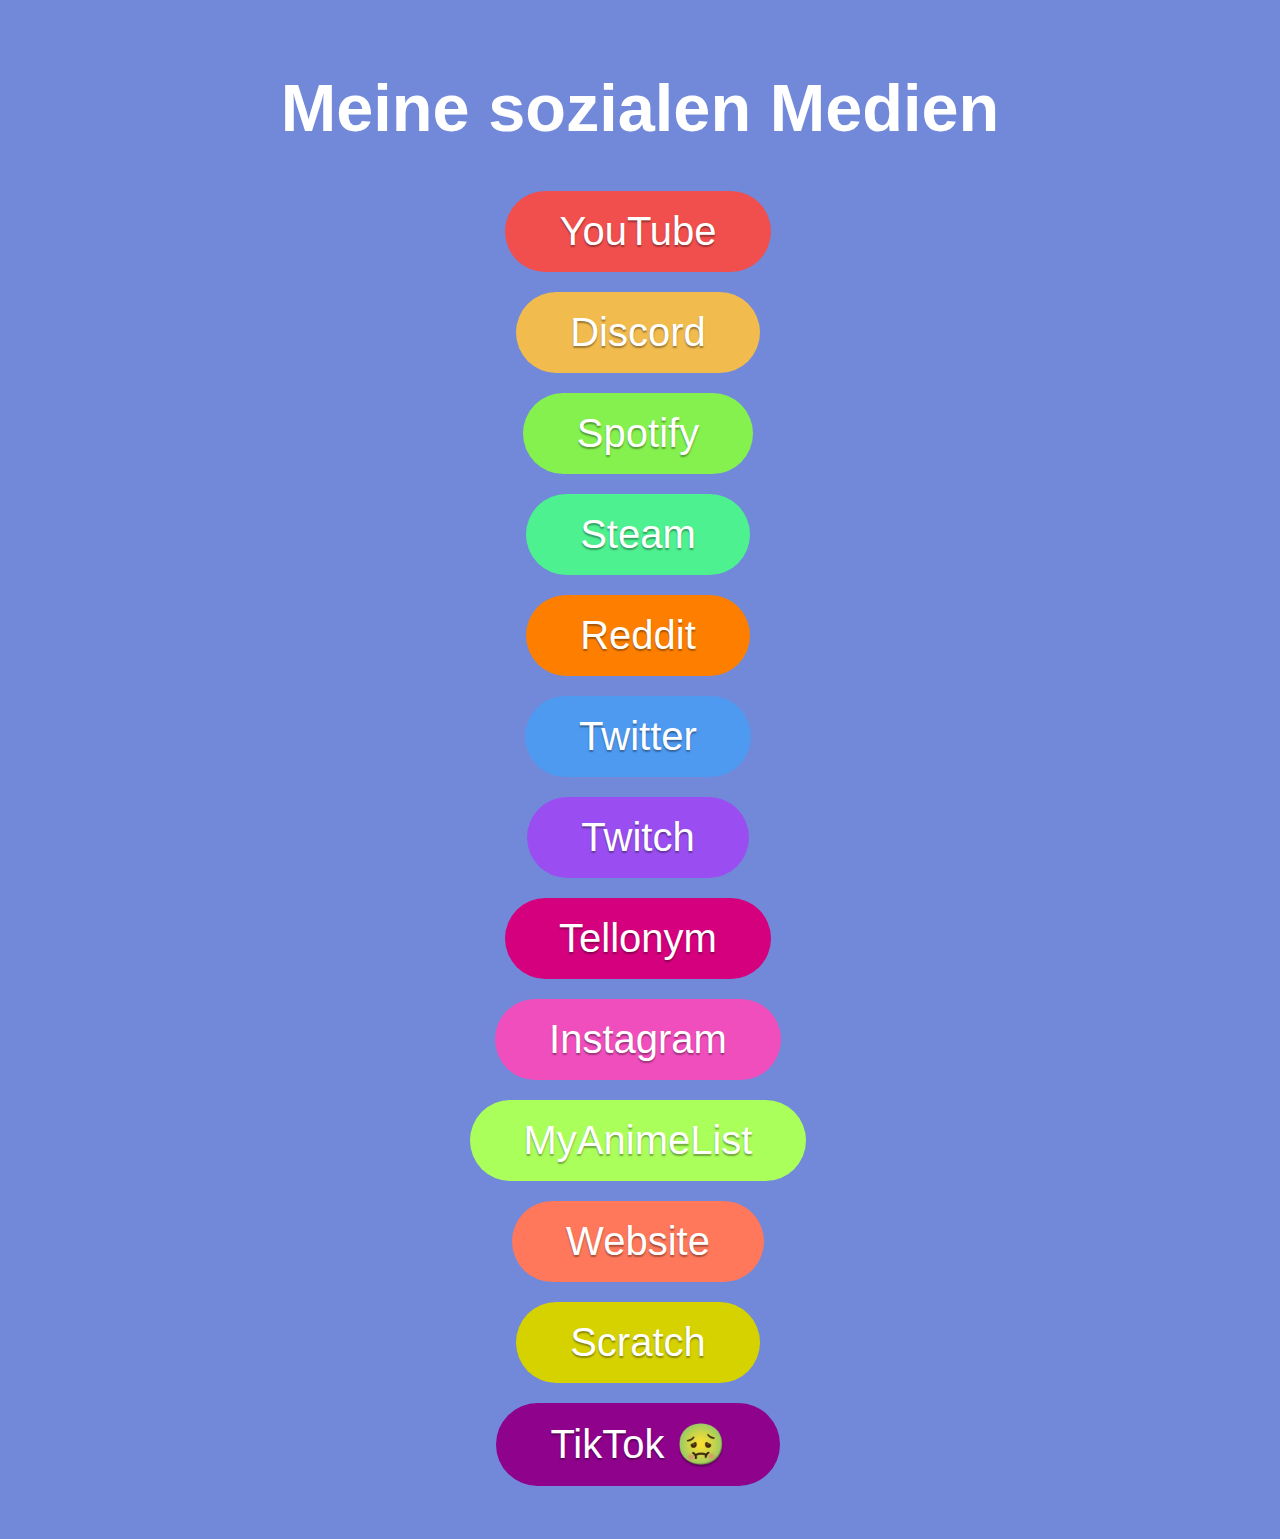
==== index.html @ 56d551ef "Update index.html" ====
<html>
   <head>
		<title>Soziale Medien</title>
		<link rel="stylesheet" href="style/style.css">
		<link rel="icon" href="icon/icon.png">
   </head>
   <center>
   <body>
	<h1>Meine sozialen Medien</h1>
	<h2>
	<a href="https://www.youtube.com/c/VBoLp" target="_blank" class="button" style="background-color:#f14e4e">YouTube</a> <br>
	<a href="https://discord.gg/Wwbremh" target="_blank" class="button" style="background-color:#f1bb4e">Discord</a> <br>
	<a href="https://open.spotify.com/user/b3hap09n9smjm3tqm4jgx2xsw" target="_blank" class="button" style="background-color:#84f14e">Spotify</a> <br>
	<a href="https://steamcommunity.com/id/vbolp/" target="_blank" class="button" style="background-color:#4ef18f">Steam</a> <br>
	<a href="https://www.reddit.com/r/VBoLp/" target="_blank" class="button" style="Background-color:#fe7f00">Reddit</a> <br>
	<a href="https://twitter.com/real_vbo" target="_blank" class="button" style="background-color:#4e9af1">Twitter</a> <br>
	<a href="https://www.twitch.tv/fauubo" target="_blank" class="button" style="background-color:#9a4ef1">Twitch</a> <br>
	<a href="https://tellonym.me/VBoLp" target="_blank" class="button" style="Background-color:#d5007e">Tellonym</a> <br>
	<a href="https://www.instagram.com/fauubo/" target="_blank" class="button" style="background-color:#f14ebd">Instagram</a> <br>
	<a href="https://myanimelist.net/profile/VBoLp/" target="_blank" class="button" style="background-color:#abff5b">MyAnimeList</a> <br>
	<a href="https://sites.google.com/view/derunnoetigetyp/startseite/" target="_blank" class="button" style="background-color:#ff785b ">Website</a> <br>
	<a href="https://scratch.mit.edu/users/VBoLp/" target="_blank" class="button" style="background-color:#d5d200">Scratch</a> <br>
	<a href="https://www.tiktok.com/@real_vbo" target="_blank" class="button" style="background-color:#8e028c">TikTok 🤢</a> <br>
	</h2>
   </body>
</center>
</html>
---- style/style.css ----
body {
  color: white;
  background-image: url("https://media.discordapp.net/attachments/742499653886541894/1017142637897187358/unknown.png");
  background-color: #7289da;
  background-size: cover;
  font-family: Lato, Arial;
  text-align: center;
  margin: 20;
}

h1 {
  padding-top: 50px;
  color: white;
  font-size:50pt;
}

h2 {
  font-size:30pt;
}

a.button{
display:inline-block;
padding:0.3em 1.2em;
margin:0 0.1em 0.5em 0;
border:0.16em solid rgba(255,255,255,0);
border-radius:2em;
box-sizing: border-box;
text-decoration:none;
font-family:'Roboto',sans-serif;
font-weight:300;
color:#FFFFFF;
text-shadow: 0 0.04em 0.04em rgba(0,0,0,0.35);
text-align:center;
transition: all 0.2s;
}
a.button:hover{
border-color: rgba(255,255,255,1);
}
@media all and (max-width:30em){
 a.button{
  display:block;
  margin:0.2em auto;
 }
}
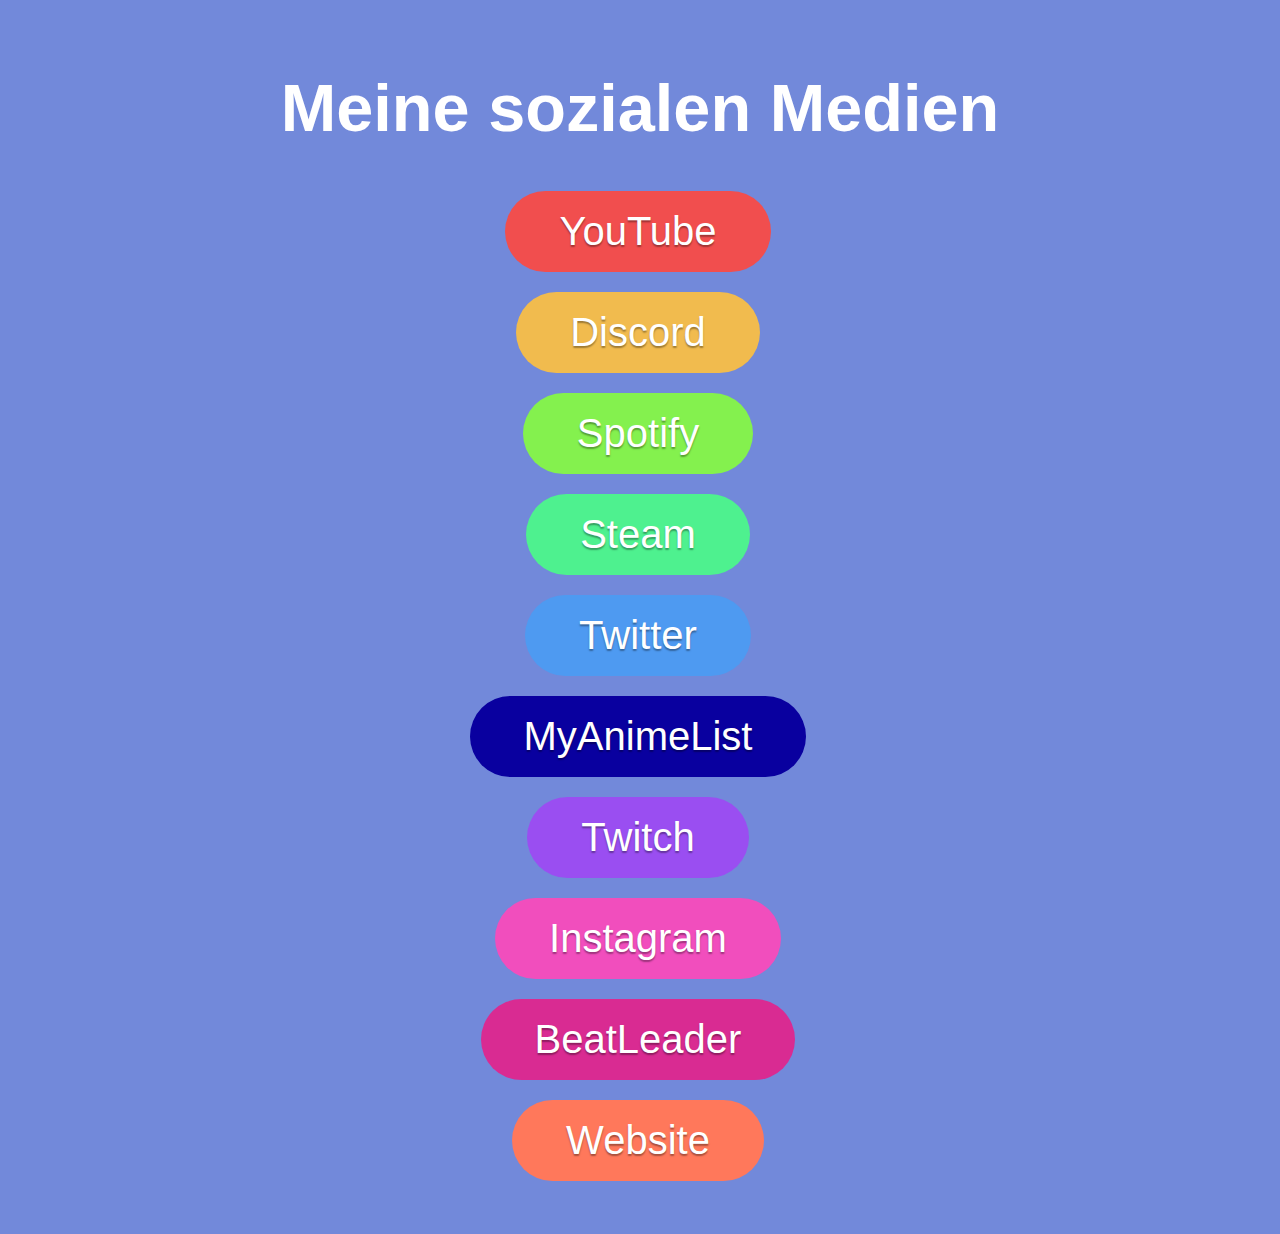
==== commit 5050132c: "Update index.html" ====
--- a/index.html
+++ b/index.html
@@ -12,15 +12,12 @@
 	<a href="https://discord.gg/Wwbremh" target="_blank" class="button" style="background-color:#f1bb4e">Discord</a> <br>
 	<a href="https://open.spotify.com/user/b3hap09n9smjm3tqm4jgx2xsw" target="_blank" class="button" style="background-color:#84f14e">Spotify</a> <br>
 	<a href="https://steamcommunity.com/id/vbolp/" target="_blank" class="button" style="background-color:#4ef18f">Steam</a> <br>
-	<a href="https://www.reddit.com/r/VBoLp/" target="_blank" class="button" style="Background-color:#fe7f00">Reddit</a> <br>
 	<a href="https://twitter.com/real_vbo" target="_blank" class="button" style="background-color:#4e9af1">Twitter</a> <br>
+	<a href="https://myanimelist.net/profile/fauubo/" target="_blank" class="button" style="background-color:#09009f">MyAnimeList</a> <br>
 	<a href="https://www.twitch.tv/fauubo" target="_blank" class="button" style="background-color:#9a4ef1">Twitch</a> <br>
-	<a href="https://tellonym.me/VBoLp" target="_blank" class="button" style="Background-color:#d5007e">Tellonym</a> <br>
 	<a href="https://www.instagram.com/fauubo/" target="_blank" class="button" style="background-color:#f14ebd">Instagram</a> <br>
-	<a href="https://myanimelist.net/profile/VBoLp/" target="_blank" class="button" style="background-color:#abff5b">MyAnimeList</a> <br>
+	<a href="https://www.beatleader.xyz/u/76561198984256316" target="_blank" class="button" style="Background-color:#d92b92">BeatLeader</a> <br>
 	<a href="https://sites.google.com/view/derunnoetigetyp/startseite/" target="_blank" class="button" style="background-color:#ff785b ">Website</a> <br>
-	<a href="https://scratch.mit.edu/users/VBoLp/" target="_blank" class="button" style="background-color:#d5d200">Scratch</a> <br>
-	<a href="https://www.tiktok.com/@real_vbo" target="_blank" class="button" style="background-color:#8e028c">TikTok 🤢</a> <br>
 	</h2>
    </body>
 </center>
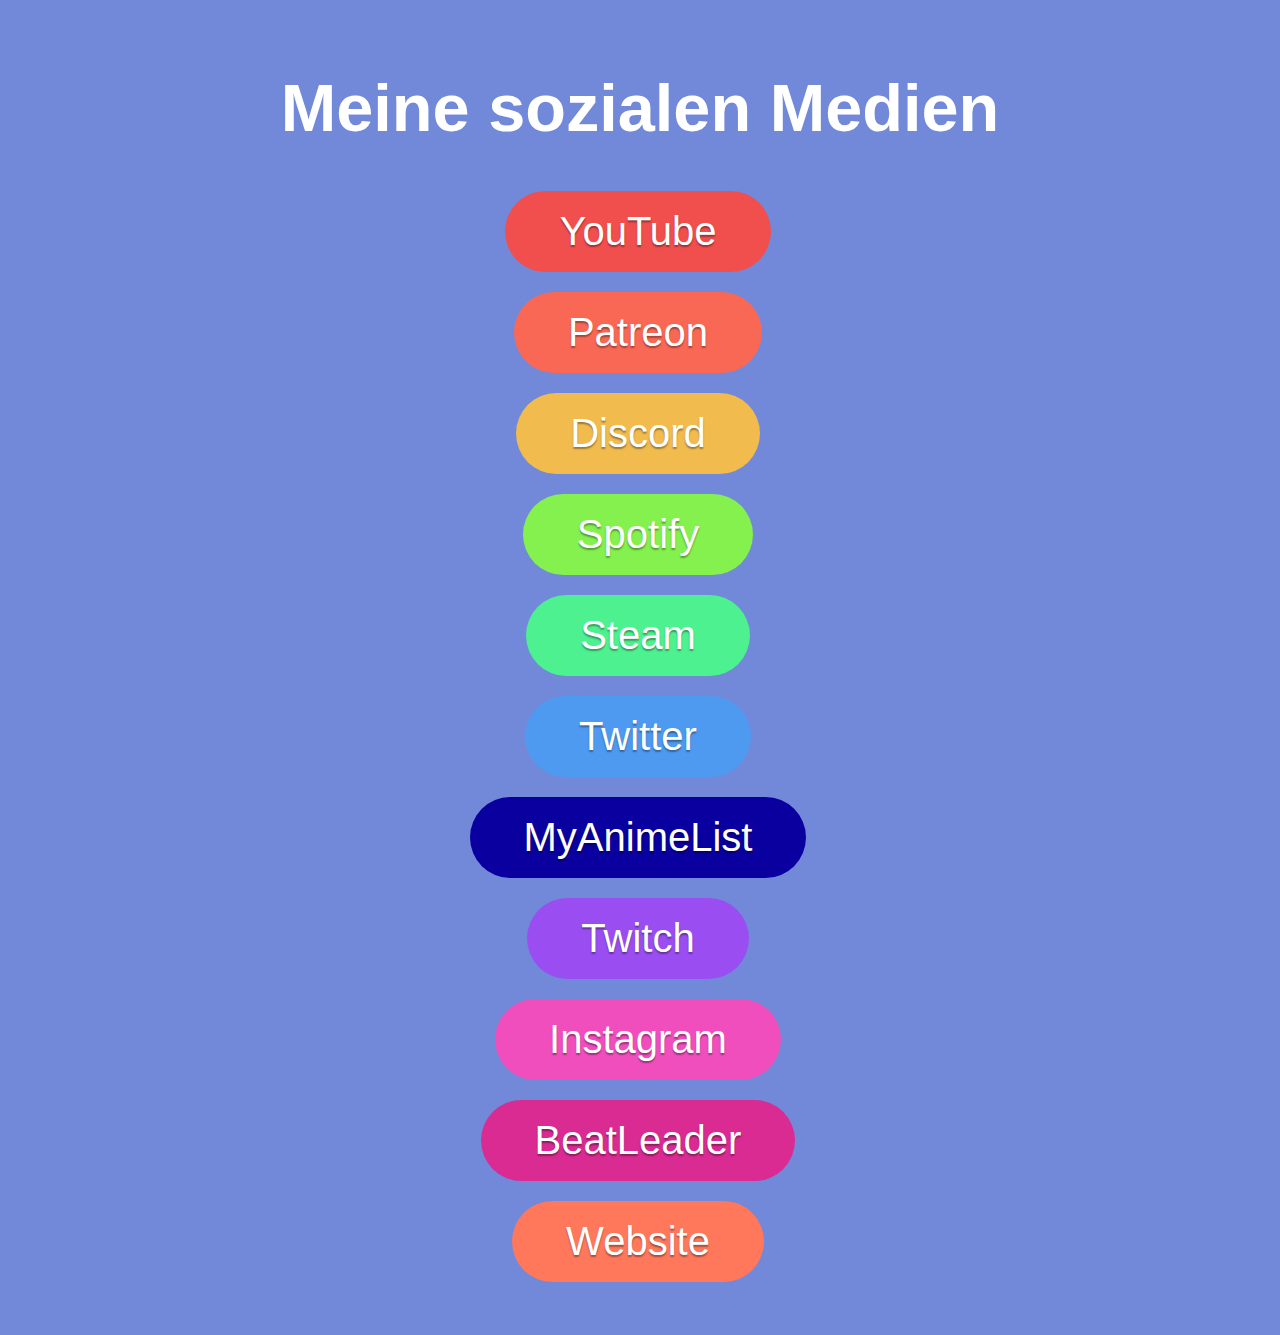
==== commit b7150793: "Update index.html" ====
--- a/index.html
+++ b/index.html
@@ -9,6 +9,7 @@
 	<h1>Meine sozialen Medien</h1>
 	<h2>
 	<a href="https://www.youtube.com/c/VBoLp" target="_blank" class="button" style="background-color:#f14e4e">YouTube</a> <br>
+	<a href="patreon.com/fauubo" target="_blank" class="button" style="background-color:#f96854">Patreon</a> <br>
 	<a href="https://discord.gg/Wwbremh" target="_blank" class="button" style="background-color:#f1bb4e">Discord</a> <br>
 	<a href="https://open.spotify.com/user/b3hap09n9smjm3tqm4jgx2xsw" target="_blank" class="button" style="background-color:#84f14e">Spotify</a> <br>
 	<a href="https://steamcommunity.com/id/vbolp/" target="_blank" class="button" style="background-color:#4ef18f">Steam</a> <br>
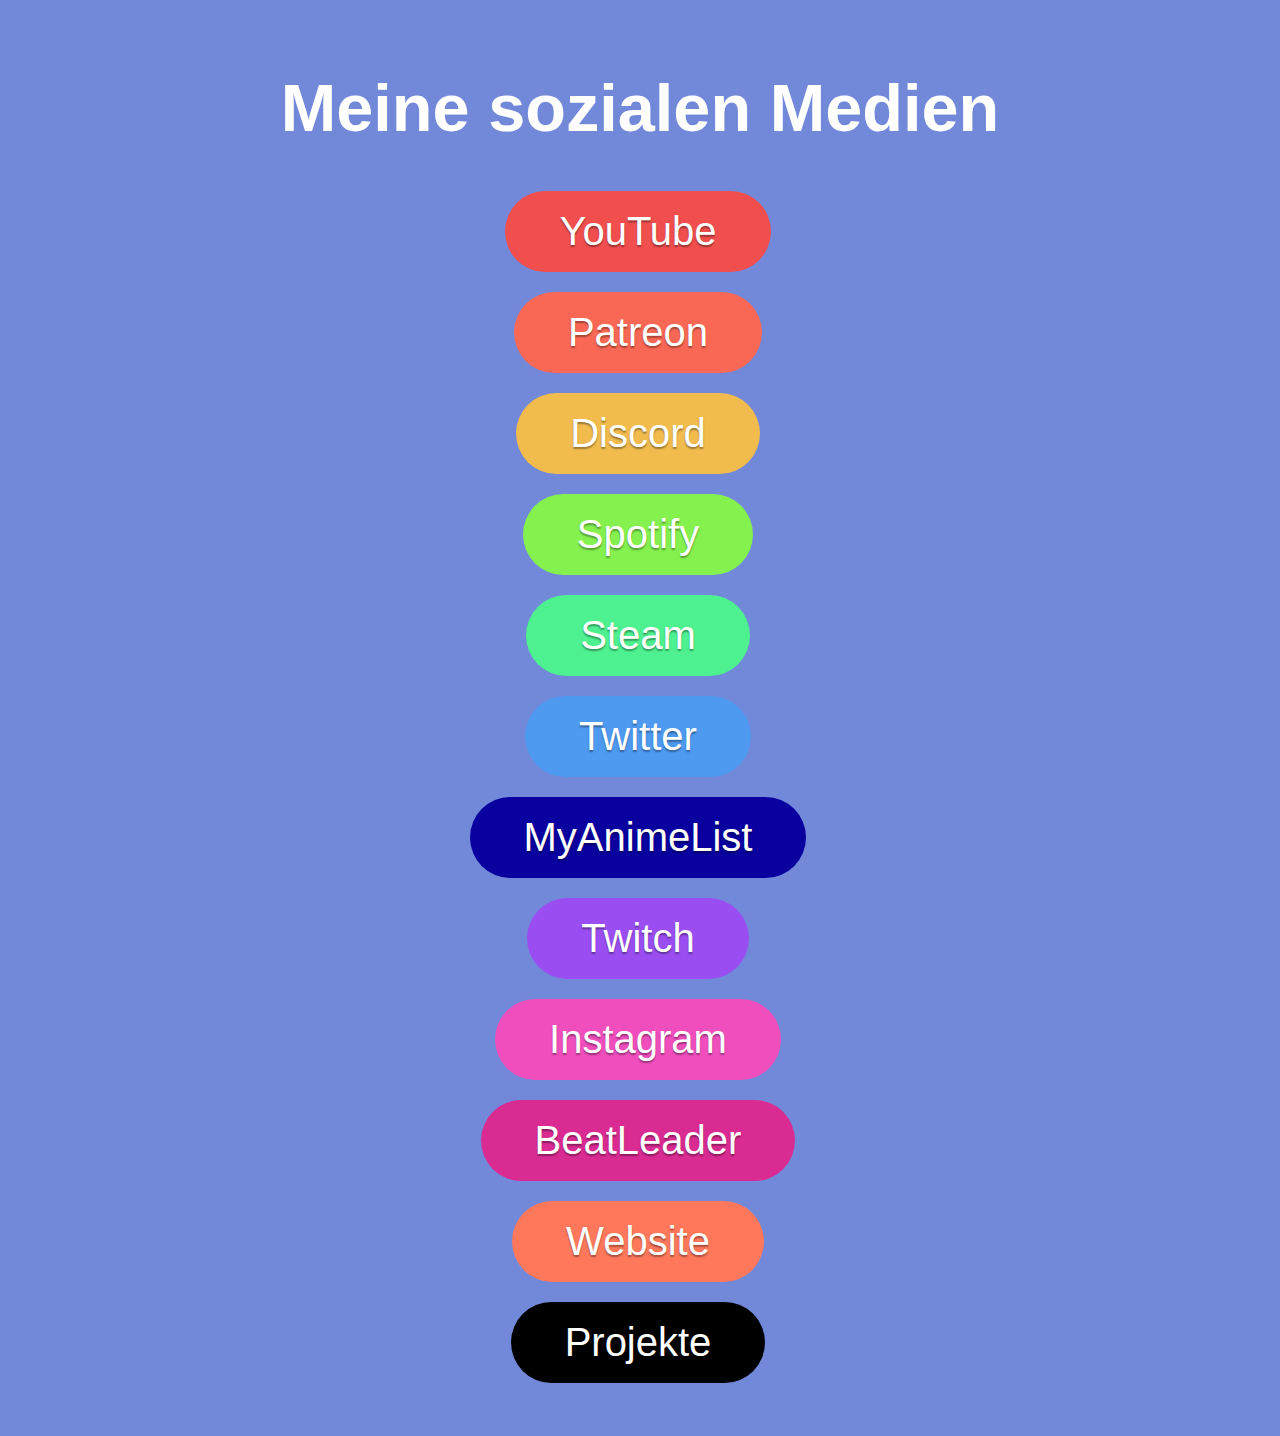
==== commit af2b85e0: "Update index.html" ====
--- a/index.html
+++ b/index.html
@@ -9,16 +9,17 @@
 	<h1>Meine sozialen Medien</h1>
 	<h2>
 	<a href="https://www.youtube.com/c/VBoLp" target="_blank" class="button" style="background-color:#f14e4e">YouTube</a> <br>
-	<a href="patreon.com/fauubo" target="_blank" class="button" style="background-color:#f96854">Patreon</a> <br>
+	<a href="https://patreon.com/fauubo" target="_blank" class="button" style="background-color:#f96854">Patreon</a> <br>
 	<a href="https://discord.gg/Wwbremh" target="_blank" class="button" style="background-color:#f1bb4e">Discord</a> <br>
 	<a href="https://open.spotify.com/user/b3hap09n9smjm3tqm4jgx2xsw" target="_blank" class="button" style="background-color:#84f14e">Spotify</a> <br>
-	<a href="https://steamcommunity.com/id/vbolp/" target="_blank" class="button" style="background-color:#4ef18f">Steam</a> <br>
-	<a href="https://twitter.com/real_vbo" target="_blank" class="button" style="background-color:#4e9af1">Twitter</a> <br>
+	<a href="https://steamcommunity.com/id/fauubo/" target="_blank" class="button" style="background-color:#4ef18f">Steam</a> <br>
+	<a href="https://twitter.com/fauuboo" target="_blank" class="button" style="background-color:#4e9af1">Twitter</a> <br>
 	<a href="https://myanimelist.net/profile/fauubo/" target="_blank" class="button" style="background-color:#09009f">MyAnimeList</a> <br>
 	<a href="https://www.twitch.tv/fauubo" target="_blank" class="button" style="background-color:#9a4ef1">Twitch</a> <br>
 	<a href="https://www.instagram.com/fauubo/" target="_blank" class="button" style="background-color:#f14ebd">Instagram</a> <br>
 	<a href="https://www.beatleader.xyz/u/76561198984256316" target="_blank" class="button" style="Background-color:#d92b92">BeatLeader</a> <br>
 	<a href="https://sites.google.com/view/derunnoetigetyp/startseite/" target="_blank" class="button" style="background-color:#ff785b ">Website</a> <br>
+	<a href="https://fauubo.github.io/vbolpsozialemedien/projects" target="_blank" class="button" style="background-color:#000000 ">Projekte</a> <br>
 	</h2>
    </body>
 </center>
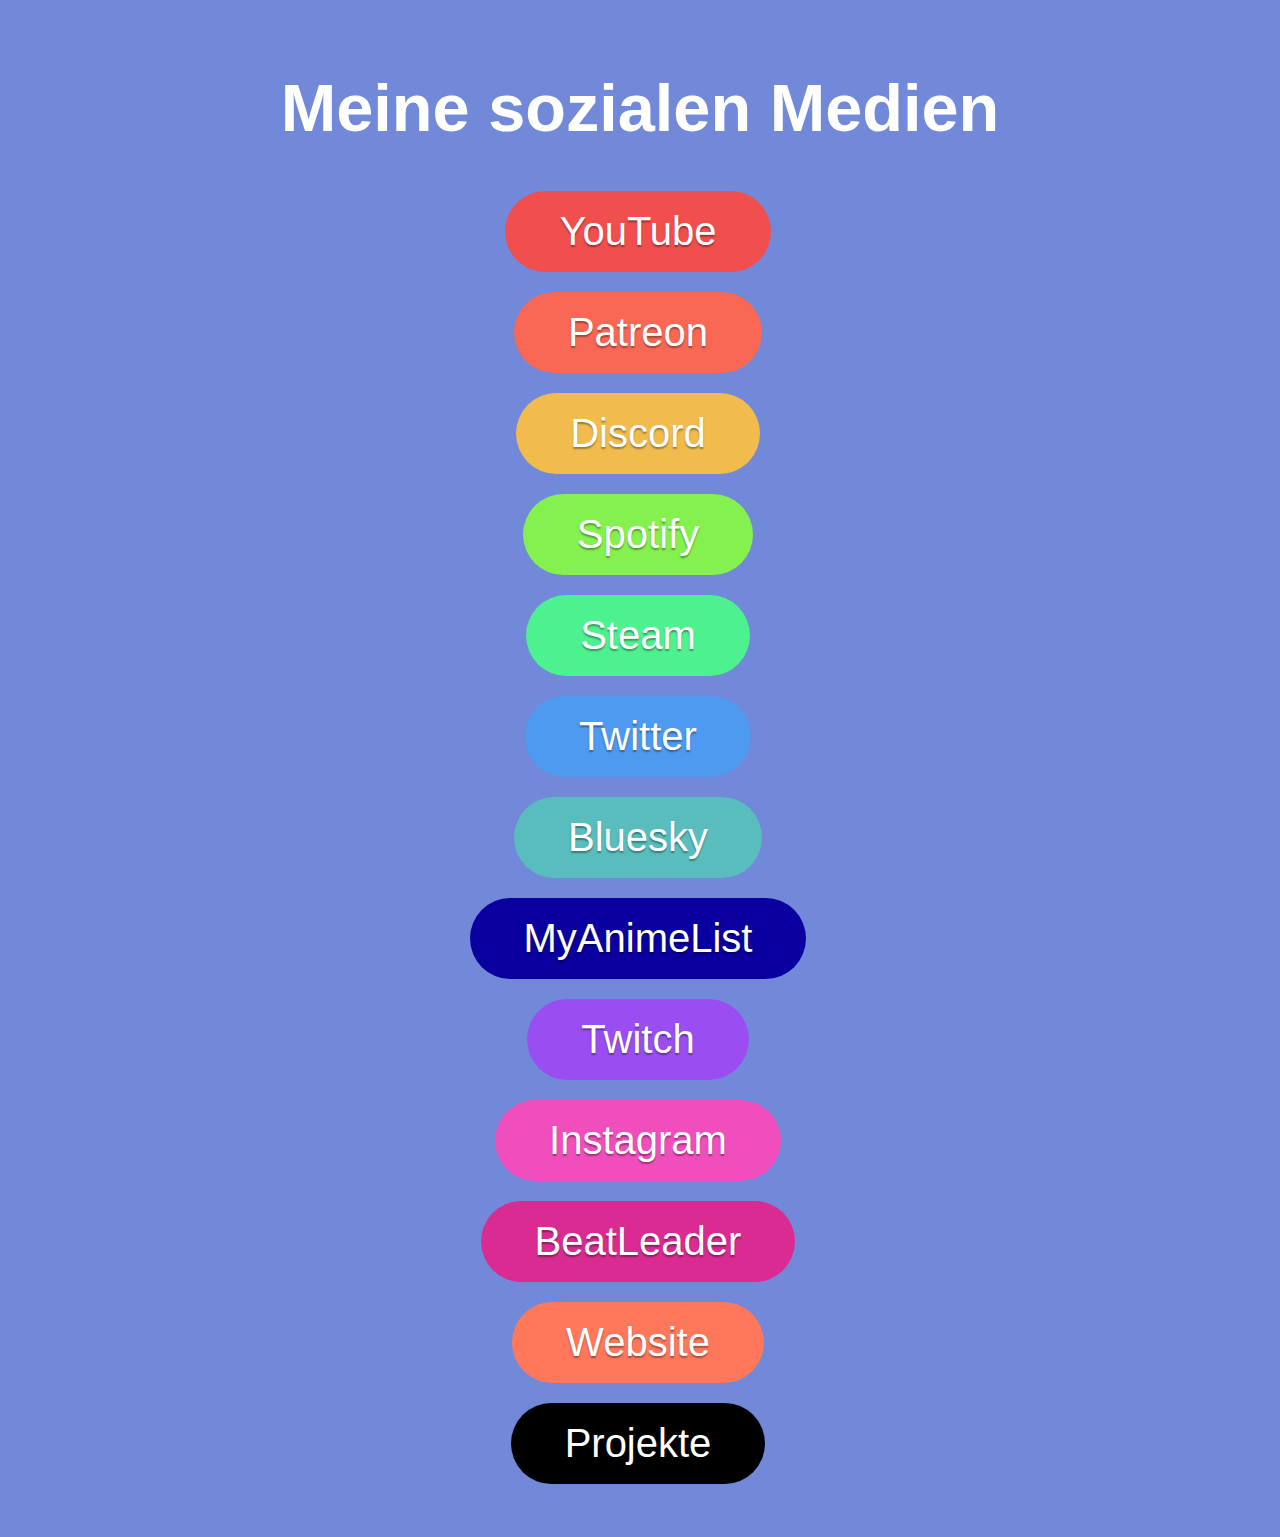
==== commit 1ad76e35: "Update index.html" ====
--- a/index.html
+++ b/index.html
@@ -14,6 +14,7 @@
 	<a href="https://open.spotify.com/user/b3hap09n9smjm3tqm4jgx2xsw" target="_blank" class="button" style="background-color:#84f14e">Spotify</a> <br>
 	<a href="https://steamcommunity.com/id/fauubo/" target="_blank" class="button" style="background-color:#4ef18f">Steam</a> <br>
 	<a href="https://twitter.com/fauuboo" target="_blank" class="button" style="background-color:#4e9af1">Twitter</a> <br>
+	<a href="https://bsky.app/profile/fauubo.org" target="_blank" class="button" style="background-color:#59bdbd">Bluesky</a> <br>
 	<a href="https://myanimelist.net/profile/fauubo/" target="_blank" class="button" style="background-color:#09009f">MyAnimeList</a> <br>
 	<a href="https://www.twitch.tv/fauubo" target="_blank" class="button" style="background-color:#9a4ef1">Twitch</a> <br>
 	<a href="https://www.instagram.com/fauubo/" target="_blank" class="button" style="background-color:#f14ebd">Instagram</a> <br>
